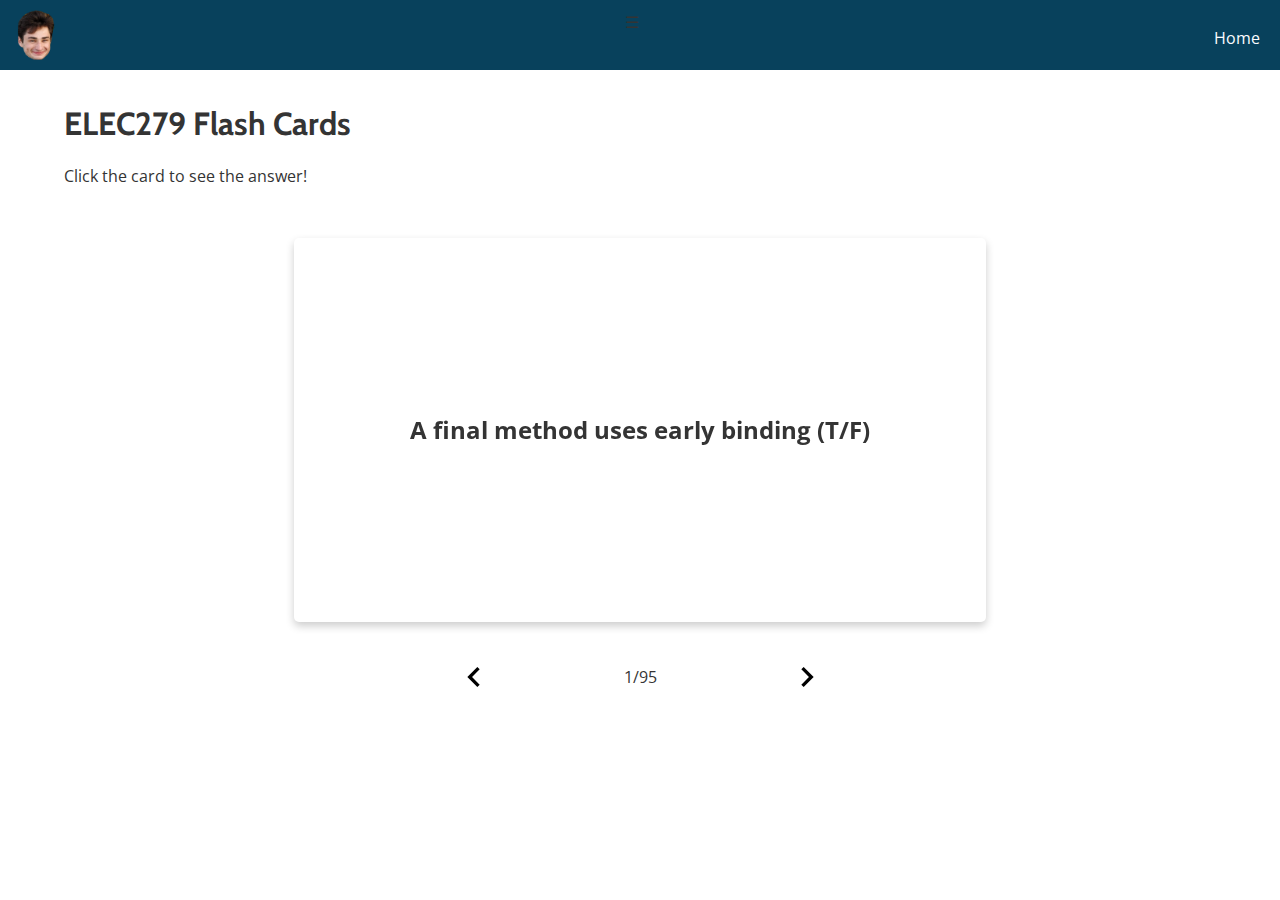
==== flashcards.html @ 39484bdf "added flash card game" ====
<!DOCTYPE html>
<html lang="en">

<head>
    <meta charset="UTF-8">
    <meta name="viewport" content="width=device-width, initial-scale=1.0">
    <link href="https://fonts.googleapis.com/css?family=Cabin:400,700|Open+Sans:400,700&display=swap" rel="stylesheet">
    <link rel="stylesheet" href="css/styles.css">
    <link rel="stylesheet" href="css/flash_cards.css">
    <script type="text/javascript" src="js/flashcard.js" defer></script>
    <meta name="theme-color" content="#08415C">
    <link rel="icon" href="/images/face.png">
    <title>ELEC 279 Flash Card Studying</title>

</head>

<body>
    <header class="navbar">
        <img class="nav-logo" href="/" src="/images/face.png" width="512" height="512">
        <label for="nav-toggle">&#9776</label>
        <ul class="nav-list">
            <li class="nav-item">
                <a href="/" onclick="">Home</a>
            </li>

        </ul>
    </header>

    <section class="content-wrap flash-card-zone">
        <h1>ELEC279 Flash Cards</h1>
        <p>Click the card to see the answer!</p>

        <div class="game-flex">

            <div class="flip-scene">
                <div class="flashcard">
                    <div class="flashcard-face flashcard-face-front">
                        <!-- autofilled by js -->
                    </div>
                    <div class="flashcard-face flashcard-face-back">
                        <!-- autofilled by js -->
                    </div>
                </div>
            </div>


            <div class="controls">
                <img class="prev-arrow" width="40" height="40" src="images/left-arrow.svg">
                <p class="flash-control-counter">~ / ~</p>
                <img class="next-arrow" width="40" height="40" src="images/right-arrow.svg">
            </div>
        </div>
    </section>
</body>
---- css/styles.css ----
/* 
COLOR PALETTE
https://coolors.co/08415c-cc2936-ebbab9-d0ccd0-fbfcff
#08415C - DARK IMPERIAL BLUE
#CC2936 - MADDER LAKE
#EBBAB9 - SPANISH PINK
#D0CCD0 - LIGHT GRAY 
#FBFCFF - WHITE
#343434 - GRAY TEXT COLOR
*/


/* GLOBAL STYLES
-------------------------------------------- */


/* fix for padding affecting a content's width */

html {
    box-sizing: border-box;
}


/* fix for overflow issues */

*,
*:before,
*:after {
    box-sizing: inherit;
}


/* fix for in-page naviagtion, so content isnt hidden begind header navbar */

:target:before {
    content: "";
    display: block;
    height: 30px;
    /* fixed header height*/
    margin: -30px 0 0;
    /* negative fixed header height */
}

body {
    font-family: 'Open Sans', sans-serif;
    color: #343434;
    margin: 0;
    padding: 0;
    line-height: 1.5;
}

h1 {
    font-family: 'Cabin', sans-serif;
    font-weight: bold;
    margin: 0;
    font-size: 3rem;
}

h2 {
    margin: 0;
}

.content-wrap {
    max-width: 1200px;
    width: 90%;
    margin: 0 auto;
    padding: 60px 0;
}


/* Profile
-------------------------------------------- */

.profile {
    padding-top: 80px;
    color: #FBFCFF;
    background-color: #08415C;
}


/* Projects
-------------------------------------------- */

.projects {
    background-color: #FBFCFF;
}

.projects a {
    text-decoration: none;
}

.projects .btn {
    color: white;
    background: #CC2936;
    padding: 10px;
    border-radius: 4px;
    text-decoration: none;
    display: inline-block;
}

.projects .btn:hover {
    background: rgba(204, 41, 54, 0.8);
}

.projects .btn-github {
    background: black;
}

.projects .btn-github:hover {
    background: rgba(0, 0, 0, 0.8);
}

.projects .btn img {
    width: 20px;
    height: 20px;
    margin: 0 5px 0 0;
}

.project-item {
    overflow: hidden;
    padding: 25px 0;
    border-radius: 5px;
    box-shadow: 0 4px 8px 0 rgba(0, 0, 0, 0.2);
    padding: 30px;
}


/* Experience
-------------------------------------------- */

.work-experience {
    background-color: #D0CCD0;
}

.work-experience-flex-container {
    display: flex;
    height: 300px;
    justify-content: space-between;
    flex-direction: column;
    align-items: center;
}

.LI-profile-badge {
    background-color: white;
}

.resume-btn {
    color: white;
    font-size: 30px;
    background: #08415C;
    padding: 10px;
    border-radius: 4px;
    text-decoration: none;
    text-align: center;
}

.resume-btn a {
    color: white;
}

.resume-btn:hover {
    background: rgba(8, 65, 92, 0.8);
}


/* Education
-------------------------------------------- */

.education {
    background-color: #FBFCFF;
}


/* Contact Info
-------------------------------------------- */

footer {
    background: rgb(58, 58, 58);
    color: white;
}

footer a {
    text-decoration: none;
    color: white;
}

.contact-list {
    list-style-type: none;
    display: flex;
    flex-direction: column;
    padding: 0;
}

.contact-list a {
    display: inline-block;
    padding: 15px;
}


/* Navbar
-------------------------------------------- */

.navbar {
    position: fixed;
    display: flex;
    justify-content: space-between;
    top: 0;
    left: 0;
    padding: 10px;
    background-color: #08415C;
    max-height: 70px;
    width: 100%;
}

.navbar a {
    color: #FBFCFF;
    text-decoration: none;
}

.navbar a:hover {
    color: #FFFFFF;
}

.nav-logo {
    width: 50px;
    height: 50px;
}

.nav-list {
    display: none;
}

.nav-item {
    padding: 0 10px;
}

img {
    width: 300px;
}


/* Responsive
-------------------------------------------- */


/* Specific for layouts larger than 480px */

@media screen and (min-width: 480px) {
    h1 {
        font-size: 4rem;
    }
    .project-item img {
        float: left;
        margin-right: 30px;
    }
    .work-experience-flex-container {
        display: flex;
        justify-content: space-around;
        flex-direction: row;
    }
    .education-flex-box {
        display: flex;
        justify-content: space-between;
    }
    .contact-list {
        list-style-type: none;
        display: flex;
        flex-direction: row;
        padding: 0;
        justify-content: center;
    }
    .nav-list {
        list-style-type: none;
        display: flex;
        padding: 0;
    }
    .navbar {
        position: fixed;
        display: flex;
        justify-content: space-between;
        top: 0;
        left: 0;
        padding: 10px;
        background-color: #08415C;
        max-height: 70px;
        width: 100%;
    }
    .profile,
    footer {
        text-align: center;
    }
}
---- css/flash_cards.css ----
/* 
COLOR PALETTE
https://coolors.co/08415c-cc2936-ebbab9-d0ccd0-fbfcff
#08415C - DARK IMPERIAL BLUE
#CC2936 - MADDER LAKE
#EBBAB9 - SPANISH PINK
#D0CCD0 - LIGHT GRAY 
#FBFCFF - WHITE
#343434 - GRAY TEXT COLOR
*/


/* GLOBAL STYLES
-------------------------------------------- */


/* fix for padding affecting a content's width */

html {
    box-sizing: border-box;
}


/* fix for overflow issues */

*,
*:before,
*:after {
    box-sizing: inherit;
}


/* fix for in-page naviagtion, so content isnt hidden begind header navbar */

:target:before {
    content: "";
    display: block;
    height: 30px;
    /* fixed header height*/
    margin: -30px 0 0;
    /* negative fixed header height */
}

body {
    font-family: 'Open Sans', sans-serif;
    color: #343434;
    margin: 0;
    padding: 0;
    line-height: 1.5;
}

h1 {
    font-family: 'Cabin', sans-serif;
    font-weight: bold;
    margin: 0;
    font-size: 2rem;
}

h2 {
    margin: 0;
}

.content-wrap {
    max-width: 1200px;
    width: 90%;
    margin: 0 auto;
    padding: 60px 0;
}


/* FLASH CARD
--------------------------------------------- */

.flash-card-zone {
    margin-top: 40px;
}

.game-flex {
    margin-top: 50px;
    display: flex;
    justify-content: center;
    align-items: center;
    flex-direction: column;
}

.flash-card {
    overflow: hidden;
    text-align: center;
    display: flex;
    justify-content: center;
    align-items: center;
    width: 60%;
    height: 24rem;
    border-radius: 5px;
    box-shadow: 0 4px 8px 0 rgba(0, 0, 0, 0.2);
    padding: 30px;
}

.controls {
    display: flex;
    justify-content: center;
    align-items: center;
    text-align: center;
    margin: 30px;
    height: 50px;
}

.prev-arrow,
.next-arrow {
    cursor: pointer;
}

.flip-scene {
    width: 60%;
    height: 24rem;
    perspective: 600px;
}

.flashcard {
    display: flex;
    justify-content: center;
    align-items: center;
    border-radius: 5px;
    box-shadow: 0 4px 8px 0 rgba(0, 0, 0, 0.2);
    padding: 30px;
    width: 100%;
    height: 100%;
    transition: transform 1s;
    transform-style: preserve-3d;
    cursor: pointer;
    position: relative;
}

.flashcard.is-flipped {
    transform: rotateX(180deg);
}

.flashcard-face {
    display: flex;
    justify-content: center;
    align-items: center;
    position: absolute;
    width: 100%;
    height: 100%;
    padding: 20px;
    text-align: center;
    -webkit-backface-visibility: hidden;
    backface-visibility: hidden;
}

.flashcard-face-front {}

.flashcard-face-back {
    transform: rotateX(180deg);
}
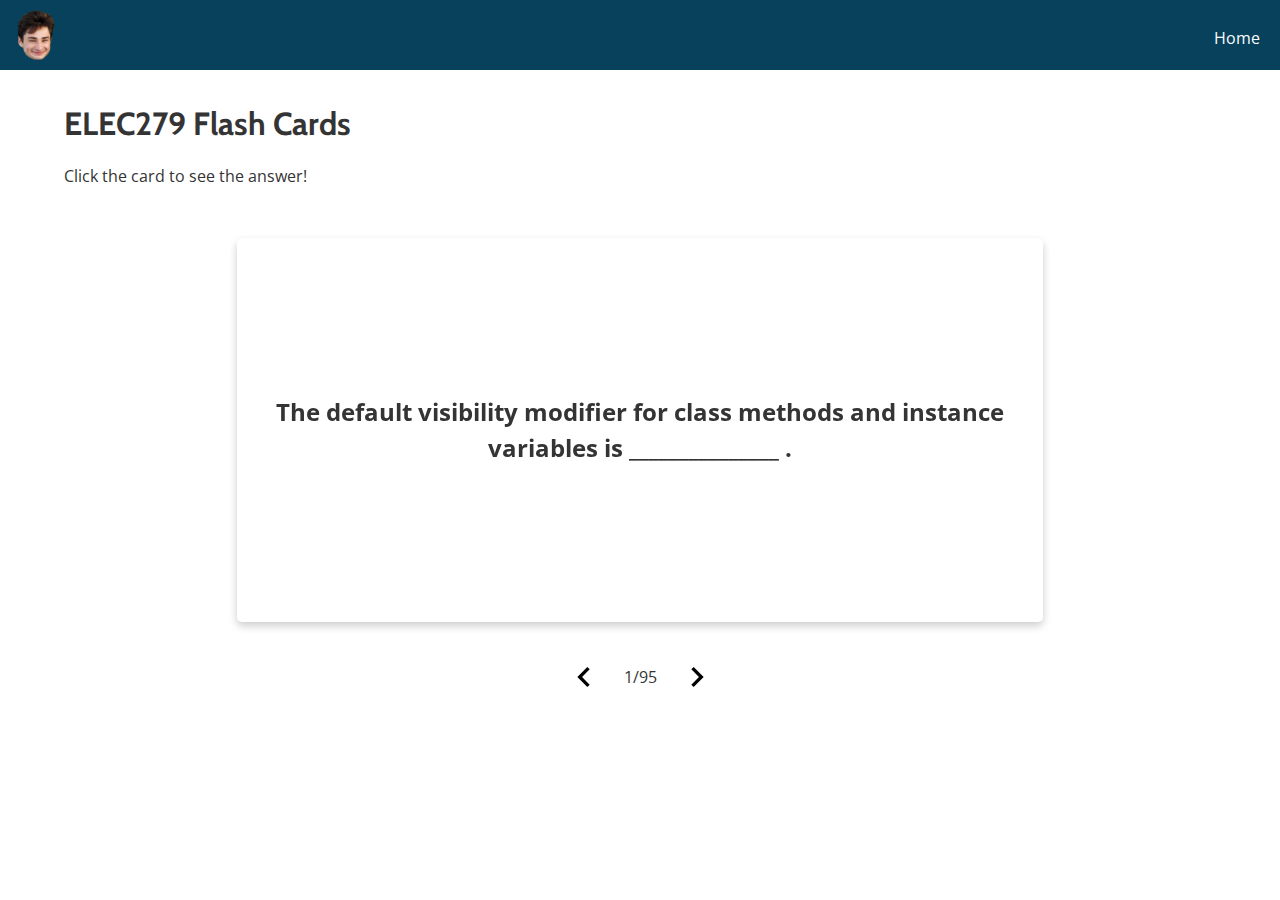
==== commit 531dcff0: "fixed flashcard mobile view" ====
--- a/flashcards.html
+++ b/flashcards.html
@@ -17,7 +17,6 @@
 <body>
     <header class="navbar">
         <img class="nav-logo" href="/" src="/images/face.png" width="512" height="512">
-        <label for="nav-toggle">&#9776</label>
         <ul class="nav-list">
             <li class="nav-item">
                 <a href="/" onclick="">Home</a>
--- a/css/styles.css
+++ b/css/styles.css
@@ -124,6 +124,10 @@
     padding: 30px;
 }
 
+.project-item img {
+    width: 300px;
+}
+
 
 /* Experience
 -------------------------------------------- */
@@ -234,10 +238,6 @@
     padding: 0 10px;
 }
 
-img {
-    width: 300px;
-}
-
 
 /* Responsive
 -------------------------------------------- */
--- a/css/flash_cards.css
+++ b/css/flash_cards.css
@@ -18,6 +18,7 @@
 
 html {
     box-sizing: border-box;
+    width: 100%;
 }
 
 
@@ -58,6 +59,7 @@
 
 h2 {
     margin: 0;
+    font-size: 1rem;
 }
 
 .content-wrap {
@@ -108,10 +110,11 @@
 .prev-arrow,
 .next-arrow {
     cursor: pointer;
+    margin: 0 20px;
 }
 
 .flip-scene {
-    width: 60%;
+    width: 95%;
     height: 24rem;
     perspective: 600px;
 }
@@ -152,4 +155,21 @@
 
 .flashcard-face-back {
     transform: rotateX(180deg);
+}
+
+
+/* Responsive
+-------------------------------------------- */
+
+
+/* Specific for layouts larger than 480px */
+
+@media screen and (min-width: 480px) {
+    h2 {
+        font-size: 1.5rem;
+    }
+    .flip-scene {
+        width: 70%;
+        height: 24rem;
+    }
 }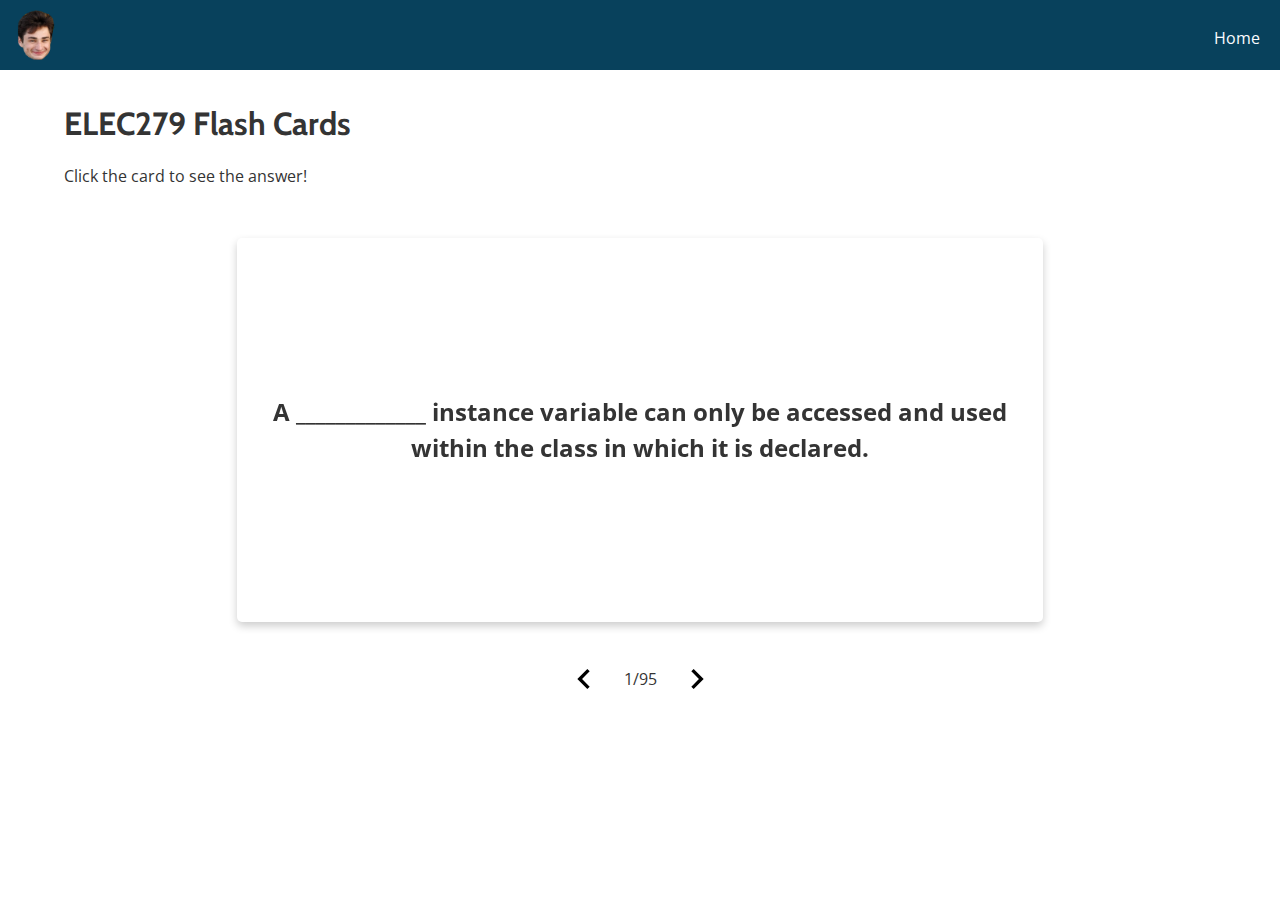
==== commit d6adf028: "added a front-back indicator" ====
--- a/flashcards.html
+++ b/flashcards.html
@@ -30,10 +30,10 @@
         <p>Click the card to see the answer!</p>
 
         <div class="game-flex">
-
             <div class="flip-scene">
                 <div class="flashcard">
                     <div class="flashcard-face flashcard-face-front">
+
                         <!-- autofilled by js -->
                     </div>
                     <div class="flashcard-face flashcard-face-back">
@@ -42,6 +42,7 @@
                 </div>
             </div>
 
+            <p class="front-back-indicator"></p>
 
             <div class="controls">
                 <img class="prev-arrow" width="40" height="40" src="images/left-arrow.svg">
--- a/css/flash_cards.css
+++ b/css/flash_cards.css
@@ -103,7 +103,6 @@
     justify-content: center;
     align-items: center;
     text-align: center;
-    margin: 30px;
     height: 50px;
 }
 
@@ -128,7 +127,7 @@
     padding: 30px;
     width: 100%;
     height: 100%;
-    transition: transform 1s;
+    transition: transform 0.5s;
     transform-style: preserve-3d;
     cursor: pointer;
     position: relative;
@@ -151,8 +150,6 @@
     backface-visibility: hidden;
 }
 
-.flashcard-face-front {}
-
 .flashcard-face-back {
     transform: rotateX(180deg);
 }
